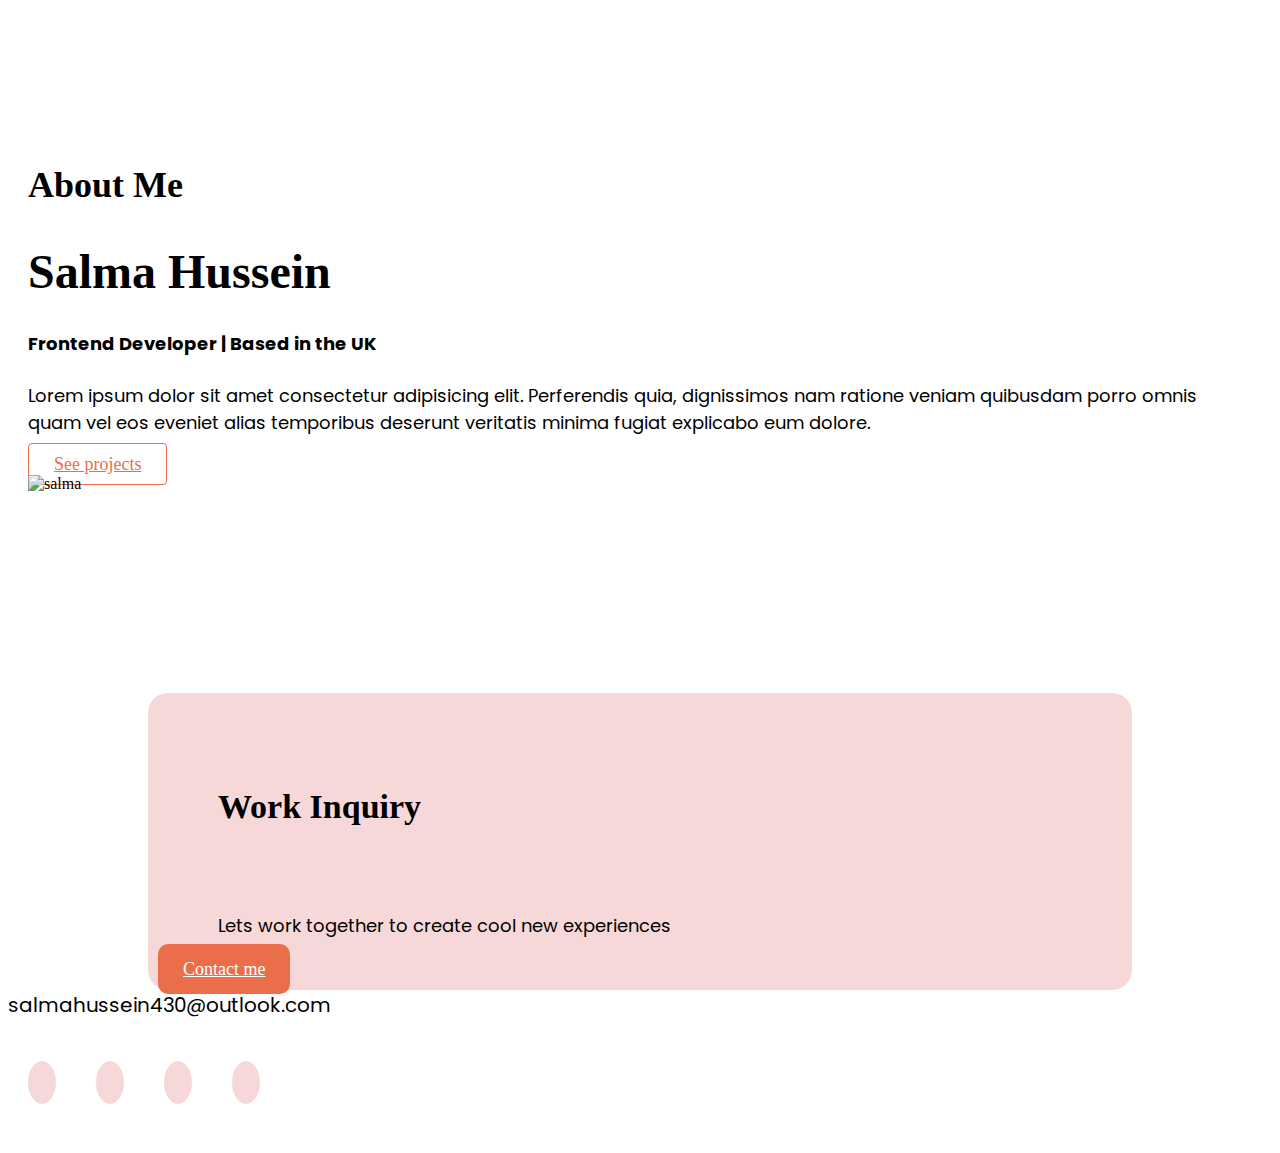
==== about.html @ bc068b46 "added image and styled about page" ====
<!DOCTYPE html>
<html lang="en">
  <head>
    <meta charset="UTF-8" />
    <meta http-equiv="X-UA-Compatible" content="IE=edge" />
    <meta name="viewport" content="width=device-width, initial-scale=1.0" />
    <meta
      name="description"
      content="Skills aquired while learning code under SheCodes workshops"
    />
    <link
      href="https://cdn.jsdelivr.net/npm/bootstrap@5.1.3/dist/css/bootstrap.min.css"
      rel="stylesheet"
      integrity="sha384-1BmE4kWBq78iYhFldvKuhfTAU6auU8tT94WrHftjDbrCEXSU1oBoqyl2QvZ6jIW3"
      crossorigin="anonymous"
    />
    <link rel="preconnect" href="https://fonts.googleapis.com" />
    <link rel="preconnect" href="https://fonts.gstatic.com" crossorigin />
    <link
      href="https://fonts.googleapis.com/css2?family=Montserrat:wght@400;700&family=Poppins&display=swap"
      rel="stylesheet"
    />
    <script
      src="https://kit.fontawesome.com/1a847a7ffa.js"
      crossorigin="anonymous"
    ></script>
    <link rel="stylesheet" href="/styles/app.css" />
    <title>About me</title>
  </head>
  <body>
    <div class="container about-me">
      <div class="row">
        <div class="col-md-6">
          <div class="about-section">
          <h3 class="about-header">About Me</h3>
          <h1 class="mt-3 name">Salma Hussein</h1>
          <h2 class="subheader ">Frontend Developer | Based in the UK</h2>
          <p class="about-me-para">
            Lorem ipsum dolor sit amet consectetur adipisicing elit. Perferendis
            quia, dignissimos nam ratione veniam quibusdam porro omnis quam vel
            eos eveniet alias temporibus deserunt veritatis minima fugiat
            explicabo eum dolore.
          </p></div>
          <a href="/work.html" class="btn btn-branding mt-5 about-project"
            >See projects</a
          >
        </div>

        <div class="col-md-6">
          <img
            src="/images/photo.png"
            alt="salma"
            class="img-fluid rounded-3 mx-auto photo"
          />
        </div>
      </div>
    </div>
      <div class="content-box justify-content-between mb-5 d-none d-md-flex ">
      <div class="email-details">
        <h6 class="email">Work Inquiry</h6>
        <p class="text-muted contact-para">
          Lets work together to create cool new experiences
        </p>
      </div>
      <div>
        <a href="mailto:salmahussein430@outlook.com" class="btn btn-branding mt-5 mb-5 me-5 contact-button"">Contact me</a>
      </div>
    </div>

     <div class="container-footer">
           <footer>
         <div class="d-flex justify-content-center"> <a href="mailto:salmahussein430@outlook.com" class="email-link">salmahussein430@outlook.com</a></div>

          <div class="socials-links text-center text-decoration-none">
         <a href="#"><i class="fab fa-instagram"></i></a>
         <a href="#"><i class="fab fa-github"></i></a>
        <a href="#"> <i class="fab fa-twitter"></i></a>
        <a href="#"> <i class="fab fa-linkedin"></i></a>
      </div>

        </footer>
        </div>
  </body>
</html>
---- styles/app.css ----
:root {
  --heading-font: "Poppins", sans-serif;
  --nameheading-font: "Playfair Display", serif;
  --primary-color: #f7d8d8;
  --secondary-color: #eb6e4b;
}
.hero {
  background-color: #fcebeb;
  text-align: center;
  padding: 160px 0;
}
.hero p {
  font-size: 24px;
  font-family: var(--heading-font);
  font-weight: bold;
  line-height: 45px;
}
h1 {
  font-size: 64px;
  font-family: var(--nameheading-font);
  font-weight: bold;
  line-height: 60px;
}
h2 {
  font-size: 20px;
  font-family: var(--heading-font);
  line-height: 40px;
  margin-top: 20px;
}

.btn-branding {
  background-color: var(--secondary-color);
  color: white;
  border-radius: 4px;
  font-size: 18px;
  padding: 15px 25px 15px 25px;
}
.btn-branding:hover {
  background-color: white;
  color: var(--secondary-color);
  border: 1px solid var(--secondary-color);
}

.text-center {
  font-family: var(--heading-font);
  font-size: 14px;
  padding: 50px 0;
  font-weight: normal;
}

.project-heading {
  font-family: var(--nameheading-font);
  font-weight: 700;
  font-size: 40px;
}

.btn-project {
  font-size: 18px;
  background-color: white;
  color: var(--secondary-color);
  border: 1px solid var(--secondary-color);
  border-radius: 4px;
  padding: 10px 25px 10px 25px;
}
.btn-project:hover {
  background-color: var(--secondary-color);
  color: white;
}

.email-link {
  text-decoration: none;
  color: black;
  font-size: 20px;
  font-family: var(--heading-font);
}
.email-link:hover {
  color: var(--secondary-color);
}

p {
  font-family: var(--heading-font);
  font-size: 18px;
  font-weight: normal;
}

h5 {
  font-size: 48px;
  font-family: var(--nameheading-font);
  font-weight: bold;
  margin-top: 200px;
  margin-left: 140px;
}

.content-box {
  background-color: var(--primary-color);
  margin-left: 140px;
  margin-right: 140px;
  margin-top: 80px;
  border-radius: 20px;
  padding: 10px 10px;
}
.email-details {
  margin-left: 60px;
  margin-top: 30px;
  margin-bottom: 20px;
}

.email {
  font-size: 34px;
  font-family: var(--nameheading-font);
  font-weight: bold;
  line-height: 50px;
}
.contact-para {
  font-size: 18px;
  font-weight: normal;
}
.contact-button {
  border-radius: 10px;
}

.socials-links a {
  margin: 0 20px;
  color: var(--secondary-color);
  background: var(--primary-color);
  padding: 10px 14px;
  border-radius: 50%;
  font-size: 16px;
  transition: all 150ms ease-in-out;
}

.socials-links a:hover {
  color: white;
  background: var(--secondary-color);
}

.about-me {
  padding: 120px 20px;
}
.about-section {
  padding-right: 50px;
}
.about-header {
  font-size: 36px;
}
.name {
  font-size: 48px;
}

.subheader {
  font-size: 18px;
  margin-top: -10px;
}
.about-me-para {
  font-size: 18px;
}
.about-project {
  font-size: 18px;
  background-color: white;
  color: var(--secondary-color);
  border: 1px solid var(--secondary-color);
  border-radius: 4px;
  padding: 10px 25px 10px 25px;
}
.about-project:hover {
  background-color: var(--secondary-color);
  color: white;
}

.photo {
  width: 450px;
}
@media (max-width: 576px) {
  .hero p {
    font-size: 22px;
  }

  h1 {
    font-size: 52px;
    line-height: 1.5;
  }
  h2 {
    font-size: 16px;
    margin-top: 0;
  }
  .btn-project {
    display: block;
    text-align: center;
  }
  h4 {
    text-align: center;
  }
  h5 {
    font-size: 38px;
    margin-left: 40px;
  }
  .content-box {
    margin-left: 40px;
    margin-right: 40px;
    margin-top: 60px;
  }
  .email-details {
    margin-left: 30px;
    margin-top: 10px;
    margin-bottom: 10px;
  }

  .email {
    font-size: 24px;
    font-family: var(--nameheading-font);
    font-weight: bold;
    line-height: 50px;
  }
  .email-link {
    font-size: 16px;
  }
  .socials-link {
    font-size: 14px;
  }

  .contact-para {
    font-size: 14px;
  }

  a .contact-button {
    font-size: 18px;
    padding-left: 20px;
    padding-right: 20px;
    margin-left: 40px;
  }

  .about-me {
    text-align: center;
    padding: 0;
  }
  .about-header {
    font-size: 24px;
    padding-top: 30px;
  }
  .name {
    font-size: 32px;
  }
  .subheader {
    font-size: 14px;
  }
  .about-me-para {
    font-size: 14px;
  }
  .about-project {
    font-size: 14px;

    padding: 8px 16px 8px 16px;
  }
  .photo {
    margin-top: 30px;
    margin-bottom: 30px;
    width: 300px;
  }
}
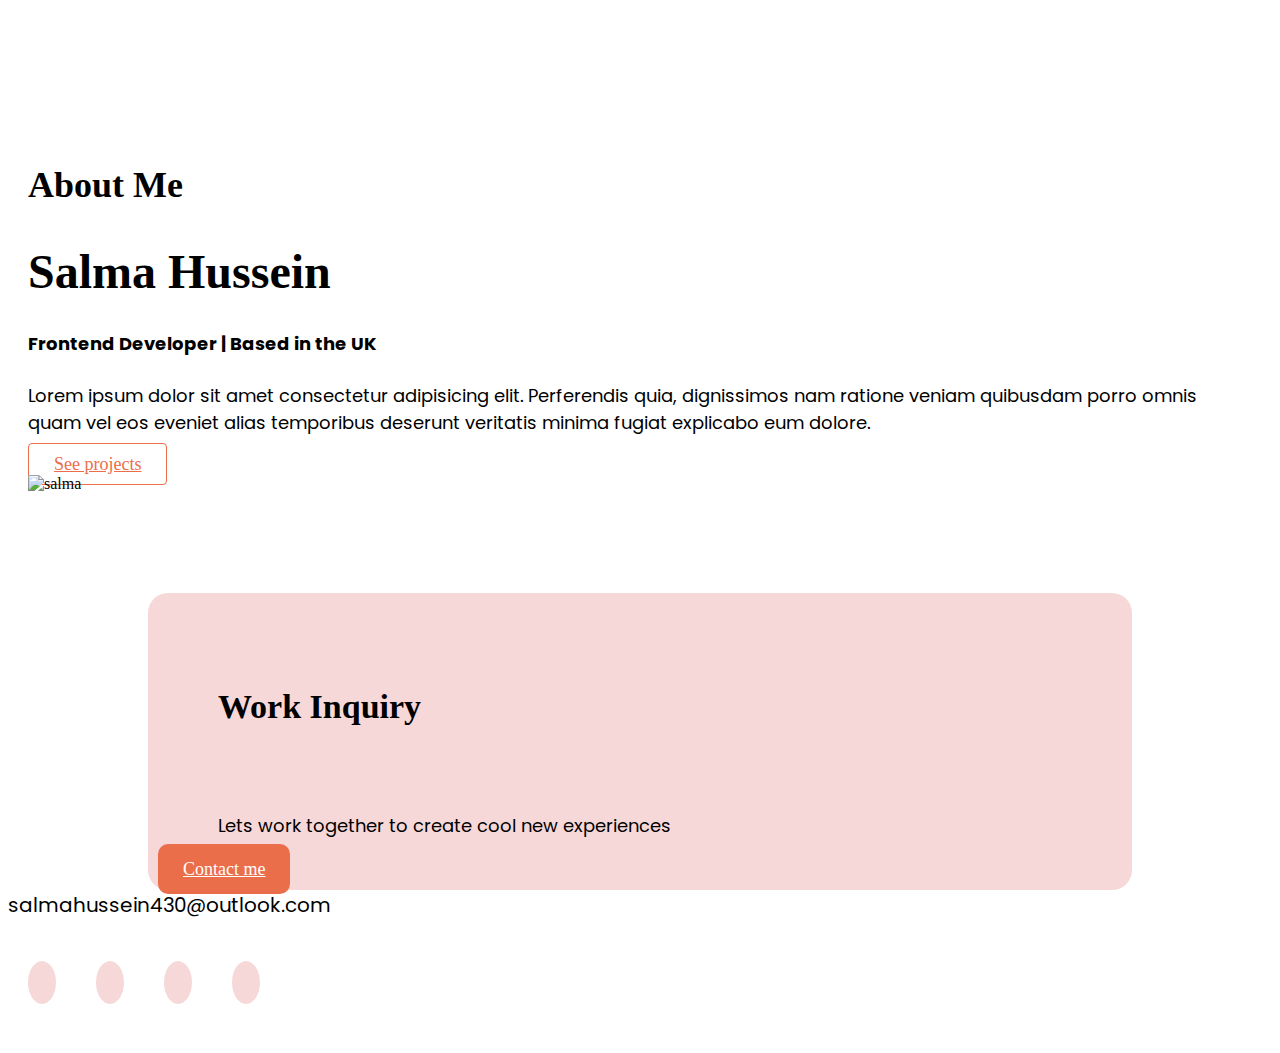
==== commit 1136d275: "adjusted some margins" ====
--- a/about.html
+++ b/about.html
@@ -55,7 +55,7 @@
         </div>
       </div>
     </div>
-      <div class="content-box justify-content-between mb-5 d-none d-md-flex ">
+      <div class="content-box justify-content-between mb-5 d-none d-md-flex about-content-box">
       <div class="email-details">
         <h6 class="email">Work Inquiry</h6>
         <p class="text-muted contact-para">
--- a/styles/app.css
+++ b/styles/app.css
@@ -170,6 +170,10 @@
 .photo {
   width: 450px;
 }
+
+.about-content-box {
+  margin-top: -20px;
+}
 @media (max-width: 576px) {
   .hero p {
     font-size: 22px;
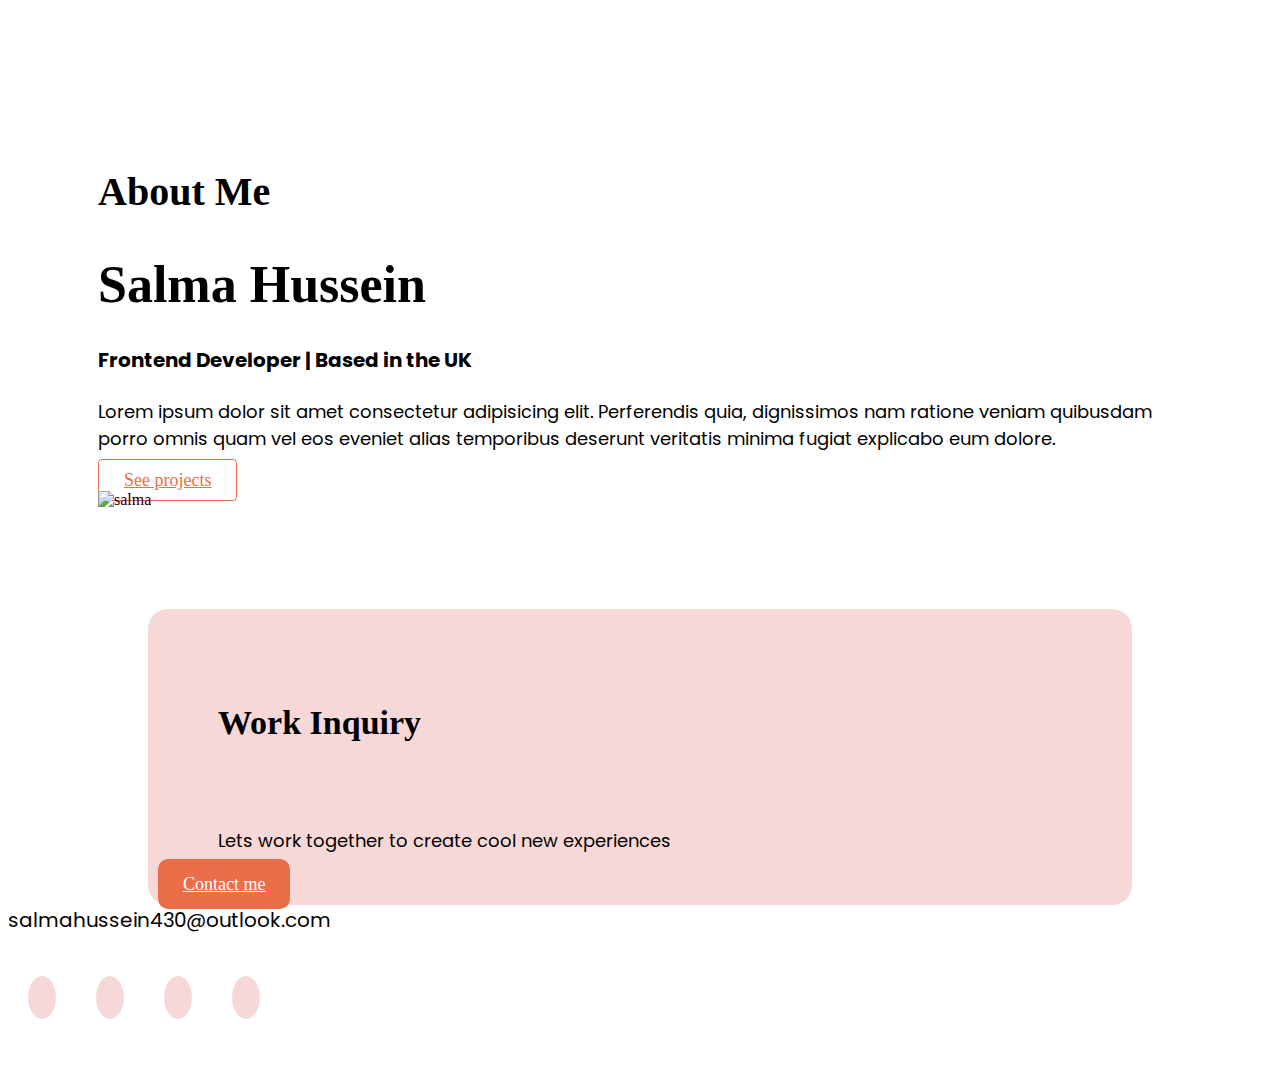
==== commit fd1683b2: "styled the contact page and about me page" ====
--- a/about.html
+++ b/about.html
@@ -34,14 +34,14 @@
           <div class="about-section">
           <h3 class="about-header">About Me</h3>
           <h1 class="mt-3 name">Salma Hussein</h1>
-          <h2 class="subheader ">Frontend Developer | Based in the UK</h2>
-          <p class="about-me-para">
+          <h2 class="subheader mt-3">Frontend Developer | Based in the UK</h2>
+          <p class="about-me-para text-muted">
             Lorem ipsum dolor sit amet consectetur adipisicing elit. Perferendis
             quia, dignissimos nam ratione veniam quibusdam porro omnis quam vel
             eos eveniet alias temporibus deserunt veritatis minima fugiat
             explicabo eum dolore.
           </p></div>
-          <a href="/work.html" class="btn btn-branding mt-5 about-project"
+          <a href="/work.html" class="btn btn-branding mt-4 about-project"
             >See projects</a
           >
         </div>
--- a/styles/app.css
+++ b/styles/app.css
@@ -8,6 +8,7 @@
   background-color: #fcebeb;
   text-align: center;
   padding: 160px 0;
+  margin: 50px 10px;
 }
 .hero p {
   font-size: 24px;
@@ -34,7 +35,9 @@
   border-radius: 4px;
   font-size: 18px;
   padding: 15px 25px 15px 25px;
-}
+  transition: all 150ms ease-in-out;
+}
+
 .btn-branding:hover {
   background-color: white;
   color: var(--secondary-color);
@@ -46,6 +49,9 @@
   font-size: 14px;
   padding: 50px 0;
   font-weight: normal;
+}
+.project-description {
+  padding: 40px 80px;
 }
 
 .project-heading {
@@ -54,6 +60,18 @@
   font-size: 40px;
 }
 
+.podcast-image {
+  width: 400px;
+  background-color: var(--primary-color);
+  padding: 20px 30px;
+}
+
+.weather-image {
+  width: 450px;
+  background-color: var(--primary-color);
+  padding: 20px 20px;
+}
+
 .btn-project {
   font-size: 18px;
   background-color: white;
@@ -61,7 +79,9 @@
   border: 1px solid var(--secondary-color);
   border-radius: 4px;
   padding: 10px 25px 10px 25px;
-}
+  transition: all 150ms ease-in-out;
+}
+
 .btn-project:hover {
   background-color: var(--secondary-color);
   color: white;
@@ -72,7 +92,9 @@
   color: black;
   font-size: 20px;
   font-family: var(--heading-font);
-}
+  transition: all 150ms ease-in-out;
+}
+
 .email-link:hover {
   color: var(--secondary-color);
 }
@@ -84,11 +106,11 @@
 }
 
 h5 {
-  font-size: 48px;
+  font-size: 55px;
   font-family: var(--nameheading-font);
   font-weight: bold;
-  margin-top: 200px;
-  margin-left: 140px;
+  margin-top: 60px;
+  padding-top: 50px;
 }
 
 .content-box {
@@ -117,6 +139,7 @@
 }
 .contact-button {
   border-radius: 10px;
+  transition: all 150ms ease-in-out;
 }
 
 .socials-links a {
@@ -135,20 +158,18 @@
 }
 
 .about-me {
-  padding: 120px 20px;
-}
-.about-section {
-  padding-right: 50px;
-}
+  padding: 120px 90px;
+}
+
 .about-header {
-  font-size: 36px;
+  font-size: 40px;
 }
 .name {
-  font-size: 48px;
+  font-size: 52px;
 }
 
 .subheader {
-  font-size: 18px;
+  font-size: 20px;
   margin-top: -10px;
 }
 .about-me-para {
@@ -168,13 +189,25 @@
 }
 
 .photo {
-  width: 450px;
+  width: 400px;
 }
 
 .about-content-box {
   margin-top: -20px;
 }
+
+.contact-hero {
+  background-color: var(--primary-color);
+  padding-left: 100px;
+  padding-right: 100px;
+  padding-bottom: 20px;
+  margin: 50px 10px;
+}
 @media (max-width: 576px) {
+  .hero {
+    margin: 80px 10px;
+    padding: 100px 0;
+  }
   .hero p {
     font-size: 22px;
   }
@@ -187,17 +220,33 @@
     font-size: 16px;
     margin-top: 0;
   }
+  .project-description {
+    margin-top: -80px;
+    padding: 20px;
+  }
+  .project-heading {
+    font-size: 36px;
+  }
+  .para {
+    font-size: 16px;
+  }
+  .btn-branding {
+    font-size: 16px;
+    padding: 10px 20px 10px 20px;
+  }
   .btn-project {
     display: block;
     text-align: center;
+    font-size: 16px;
   }
   h4 {
     text-align: center;
   }
   h5 {
-    font-size: 38px;
-    margin-left: 40px;
-  }
+    font-size: 28px;
+    margin-top: -20px;
+  }
+
   .content-box {
     margin-left: 40px;
     margin-right: 40px;
@@ -213,7 +262,6 @@
     font-size: 24px;
     font-family: var(--nameheading-font);
     font-weight: bold;
-    line-height: 50px;
   }
   .email-link {
     font-size: 16px;
@@ -235,20 +283,20 @@
 
   .about-me {
     text-align: center;
-    padding: 0;
+    padding: 0 10px;
   }
   .about-header {
-    font-size: 24px;
+    font-size: 28px;
     padding-top: 30px;
   }
   .name {
-    font-size: 32px;
+    font-size: 38px;
   }
   .subheader {
-    font-size: 14px;
+    font-size: 16px;
   }
   .about-me-para {
-    font-size: 14px;
+    font-size: 16px;
   }
   .about-project {
     font-size: 14px;
@@ -260,4 +308,12 @@
     margin-bottom: 30px;
     width: 300px;
   }
-}
+
+  .contact-hero {
+    background-color: var(--primary-color);
+    text-align: center;
+    margin: 80px 30px;
+    padding-left: 50px;
+    padding-right: 50px;
+  }
+}
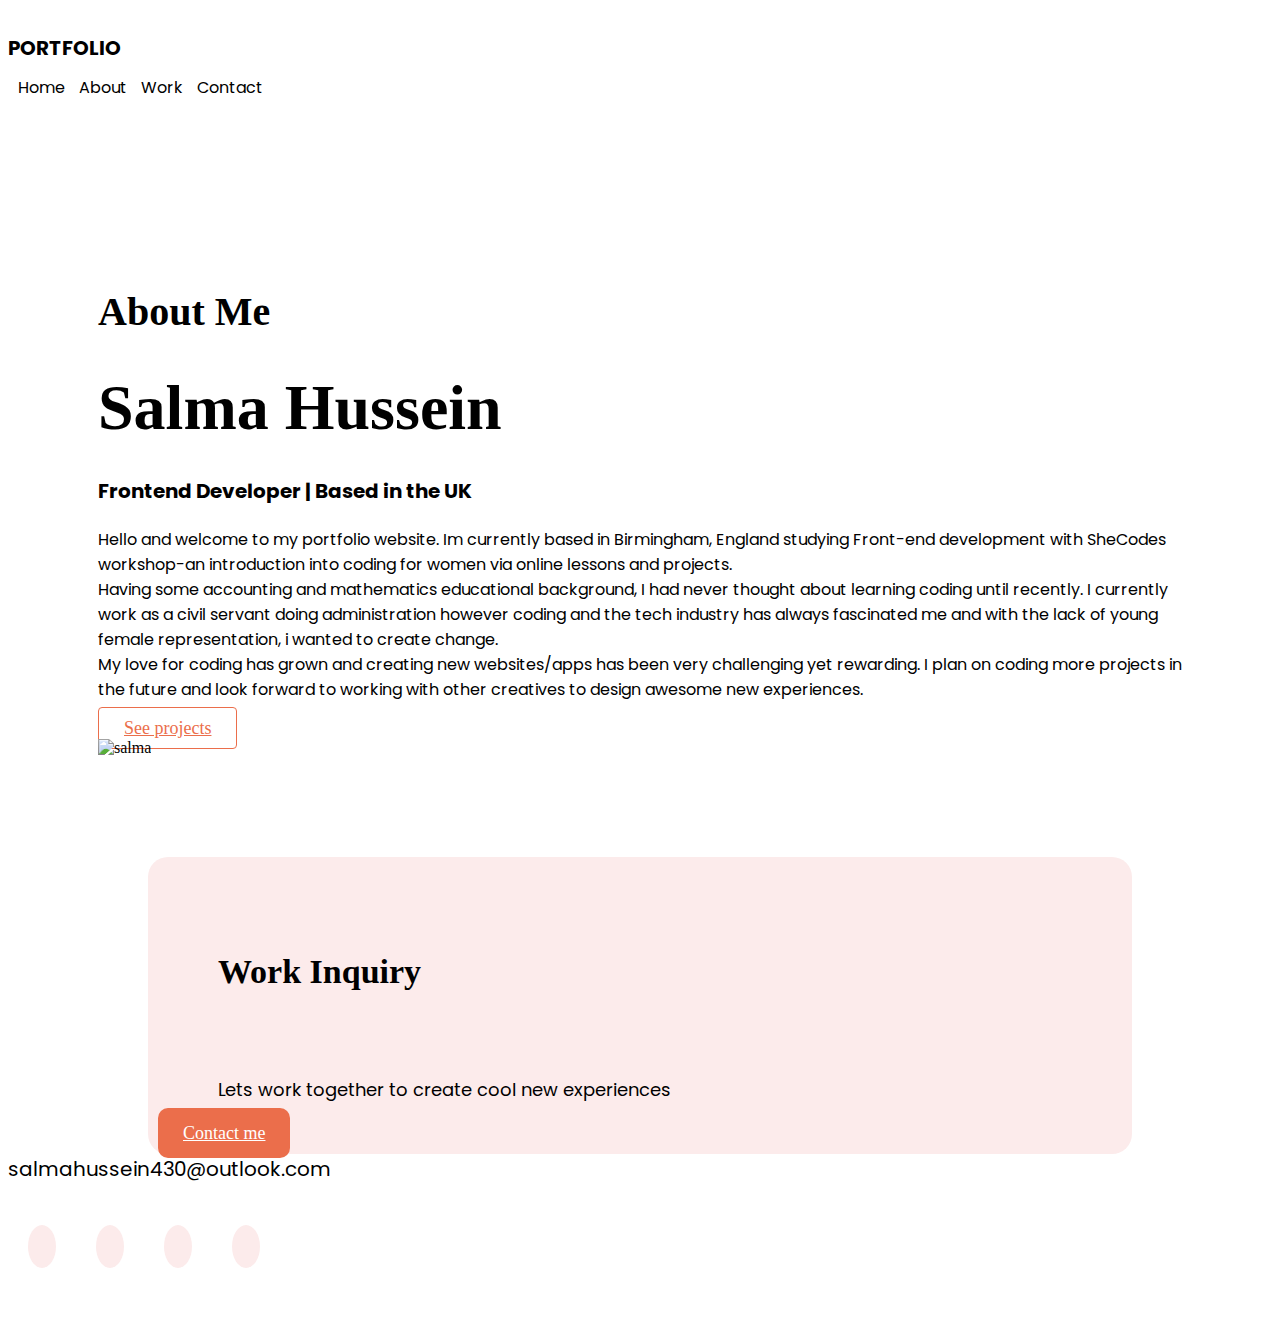
==== commit 6bb577e8: "created a header and added links where necessary. Added SEO" ====
--- a/about.html
+++ b/about.html
@@ -6,7 +6,7 @@
     <meta name="viewport" content="width=device-width, initial-scale=1.0" />
     <meta
       name="description"
-      content="Skills aquired while learning code under SheCodes workshops"
+      content="Hello and welcome to my portfolio website."
     />
     <link
       href="https://cdn.jsdelivr.net/npm/bootstrap@5.1.3/dist/css/bootstrap.min.css"
@@ -17,7 +17,7 @@
     <link rel="preconnect" href="https://fonts.googleapis.com" />
     <link rel="preconnect" href="https://fonts.gstatic.com" crossorigin />
     <link
-      href="https://fonts.googleapis.com/css2?family=Montserrat:wght@400;700&family=Poppins&display=swap"
+      href="https://fonts.googleapis.com/css2?family=Montserrat:wght@400;700&family=Poppins:wght@400;700&display=swap"
       rel="stylesheet"
     />
     <script
@@ -28,18 +28,43 @@
     <title>About me</title>
   </head>
   <body>
-    <div class="container about-me">
+    <div class="container">
+          <nav class="d-flex justify-content-between">
+          <h2 class="logo">PORTFOLIO</h2>
+          <ul>
+            <li>
+              <a href="/">  Home</a>
+            
+            </li>
+            <li>
+              <a href="/about.html">About</a>
+              
+            </li>
+            <li>
+              <a href="/work.html">Work</a>
+              
+            </li>
+            <li>
+              <a href="/contact.html">Contact</a>
+              
+            </li>
+          </ul>
+          </nav>
+
+        </div>
+    <div class="container content">
       <div class="row">
         <div class="col-md-6">
-          <div class="about-section">
+          <div class="content-section">
           <h3 class="about-header">About Me</h3>
-          <h1 class="mt-3 name">Salma Hussein</h1>
+          <h1 class="mt-3 content-header">Salma Hussein</h1>
           <h2 class="subheader mt-3">Frontend Developer | Based in the UK</h2>
           <p class="about-me-para text-muted">
-            Lorem ipsum dolor sit amet consectetur adipisicing elit. Perferendis
-            quia, dignissimos nam ratione veniam quibusdam porro omnis quam vel
-            eos eveniet alias temporibus deserunt veritatis minima fugiat
-            explicabo eum dolore.
+            Hello and welcome to my portfolio website. Im currently based in Birmingham, England studying Front-end development with SheCodes workshop-an introduction into coding for women via online lessons and projects.
+            <br>
+            Having some accounting and mathematics educational background, I had never thought about learning coding until recently. I currently work as a civil servant doing administration however coding and the tech industry has always fascinated me and with the lack of young female representation, i wanted to create change. 
+            <br>
+            My love for coding has grown and creating new websites/apps has been very challenging yet rewarding. I plan on coding more projects in the future and look forward to working with other creatives to design awesome new experiences. 
           </p></div>
           <a href="/work.html" class="btn btn-branding mt-4 about-project"
             >See projects</a
@@ -72,10 +97,10 @@
          <div class="d-flex justify-content-center"> <a href="mailto:salmahussein430@outlook.com" class="email-link">salmahussein430@outlook.com</a></div>
 
           <div class="socials-links text-center text-decoration-none">
-         <a href="#"><i class="fab fa-instagram"></i></a>
-         <a href="#"><i class="fab fa-github"></i></a>
-        <a href="#"> <i class="fab fa-twitter"></i></a>
-        <a href="#"> <i class="fab fa-linkedin"></i></a>
+         <a href="https://www.instagram.com/amaal.hx/" target="_blank"><i class="fab fa-instagram"></i></a>
+         <a href="https://github.com/Salmahussein430" target="_blank"><i class="fab fa-github"></i></a>
+        <a href="https://twitter.com/SalmaHu93738185"> <i class="fab fa-twitter" target="_blank"></i></a>
+        <a href="https://www.linkedin.com/in/salma-hussein-57a458132/" target="_blank"> <i class="fab fa-linkedin"></i></a>
       </div>
 
         </footer>
--- a/styles/app.css
+++ b/styles/app.css
@@ -1,14 +1,14 @@
 :root {
   --heading-font: "Poppins", sans-serif;
   --nameheading-font: "Playfair Display", serif;
-  --primary-color: #f7d8d8;
+  --primary-color: #fcebeb;
   --secondary-color: #eb6e4b;
 }
+
 .hero {
   background-color: #fcebeb;
   text-align: center;
   padding: 160px 0;
-  margin: 50px 10px;
 }
 .hero p {
   font-size: 24px;
@@ -51,7 +51,7 @@
   font-weight: normal;
 }
 .project-description {
-  padding: 40px 80px;
+  padding: 0 50px;
 }
 
 .project-heading {
@@ -63,13 +63,13 @@
 .podcast-image {
   width: 400px;
   background-color: var(--primary-color);
-  padding: 20px 30px;
+  padding: 15px 50px;
 }
 
 .weather-image {
   width: 450px;
   background-color: var(--primary-color);
-  padding: 20px 20px;
+  padding: 50px 15px;
 }
 
 .btn-project {
@@ -109,7 +109,7 @@
   font-size: 55px;
   font-family: var(--nameheading-font);
   font-weight: bold;
-  margin-top: 60px;
+  margin-top: 10px;
   padding-top: 50px;
 }
 
@@ -157,7 +157,7 @@
   background: var(--secondary-color);
 }
 
-.about-me {
+.content {
   padding: 120px 90px;
 }
 
@@ -173,7 +173,7 @@
   margin-top: -10px;
 }
 .about-me-para {
-  font-size: 18px;
+  font-size: 16px;
 }
 .about-project {
   font-size: 18px;
@@ -189,7 +189,7 @@
 }
 
 .photo {
-  width: 400px;
+  width: 500px;
 }
 
 .about-content-box {
@@ -201,11 +201,81 @@
   padding-left: 100px;
   padding-right: 100px;
   padding-bottom: 20px;
-  margin: 50px 10px;
+  margin: 10px 50px;
+}
+
+.content h6 {
+  font-size: 20px;
+  font-weight: bold;
+  font-family: var(--heading-font);
+  text-align: center;
+  margin-top: 20px;
+}
+.content p {
+  font-size: 16px;
+  font-weight: normal;
+  font-family: var(--heading-font);
+}
+
+.tools {
+  text-align: center;
+}
+
+.podcast {
+  width: 600px;
+  background-color: var(--primary-color);
+  padding: 15px 50px;
+  margin-top: 50px;
+}
+.weather {
+  width: 600px;
+  background-color: var(--primary-color);
+  padding: 40px 15px;
+  margin-top: 50px;
+}
+.portfolio {
+  width: 600px;
+  background-color: var(--primary-color);
+  padding: 55px 15px;
+  margin-top: 50px;
+}
+nav {
+  padding: 20px 0;
+}
+
+nav .logo {
+  font-weight: bold;
+  margin: 0;
+}
+nav ul {
+  padding: 0;
+  margin: 0;
+}
+
+nav li {
+  display: inline;
+  list-style: none;
+  font-family: var(--heading-font);
+  line-height: 40px;
+  margin-left: 10px;
+}
+
+nav a {
+  text-decoration: none;
+  color: black;
+  font-size: 16px;
+  transition: all 150ms ease-in-out;
+}
+
+nav a:hover {
+  color: var(--secondary-color);
+}
+
+nav li:active a {
+  color: var(--secondary-color);
 }
 @media (max-width: 576px) {
   .hero {
-    margin: 80px 10px;
     padding: 100px 0;
   }
   .hero p {
@@ -281,15 +351,16 @@
     margin-left: 40px;
   }
 
-  .about-me {
+  .content {
     text-align: center;
     padding: 0 10px;
   }
+
   .about-header {
     font-size: 28px;
     padding-top: 30px;
   }
-  .name {
+  .content-header {
     font-size: 38px;
   }
   .subheader {
@@ -316,4 +387,29 @@
     padding-left: 50px;
     padding-right: 50px;
   }
-}
+  .podcast {
+    width: 400px;
+    background-color: var(--primary-color);
+    padding: 15px 80px;
+    margin-top: 50px;
+  }
+  .weather {
+    width: 400px;
+    background-color: var(--primary-color);
+    padding: 55px 15px;
+    margin-top: 50px;
+  }
+  .portfolio {
+    width: 400px;
+    background-color: var(--primary-color);
+    padding: 55px 15px;
+    margin-top: 50px;
+  }
+
+  .view-button {
+    margin-top: -20px;
+  }
+  .view-button-last {
+    margin-bottom: 50px;
+  }
+}
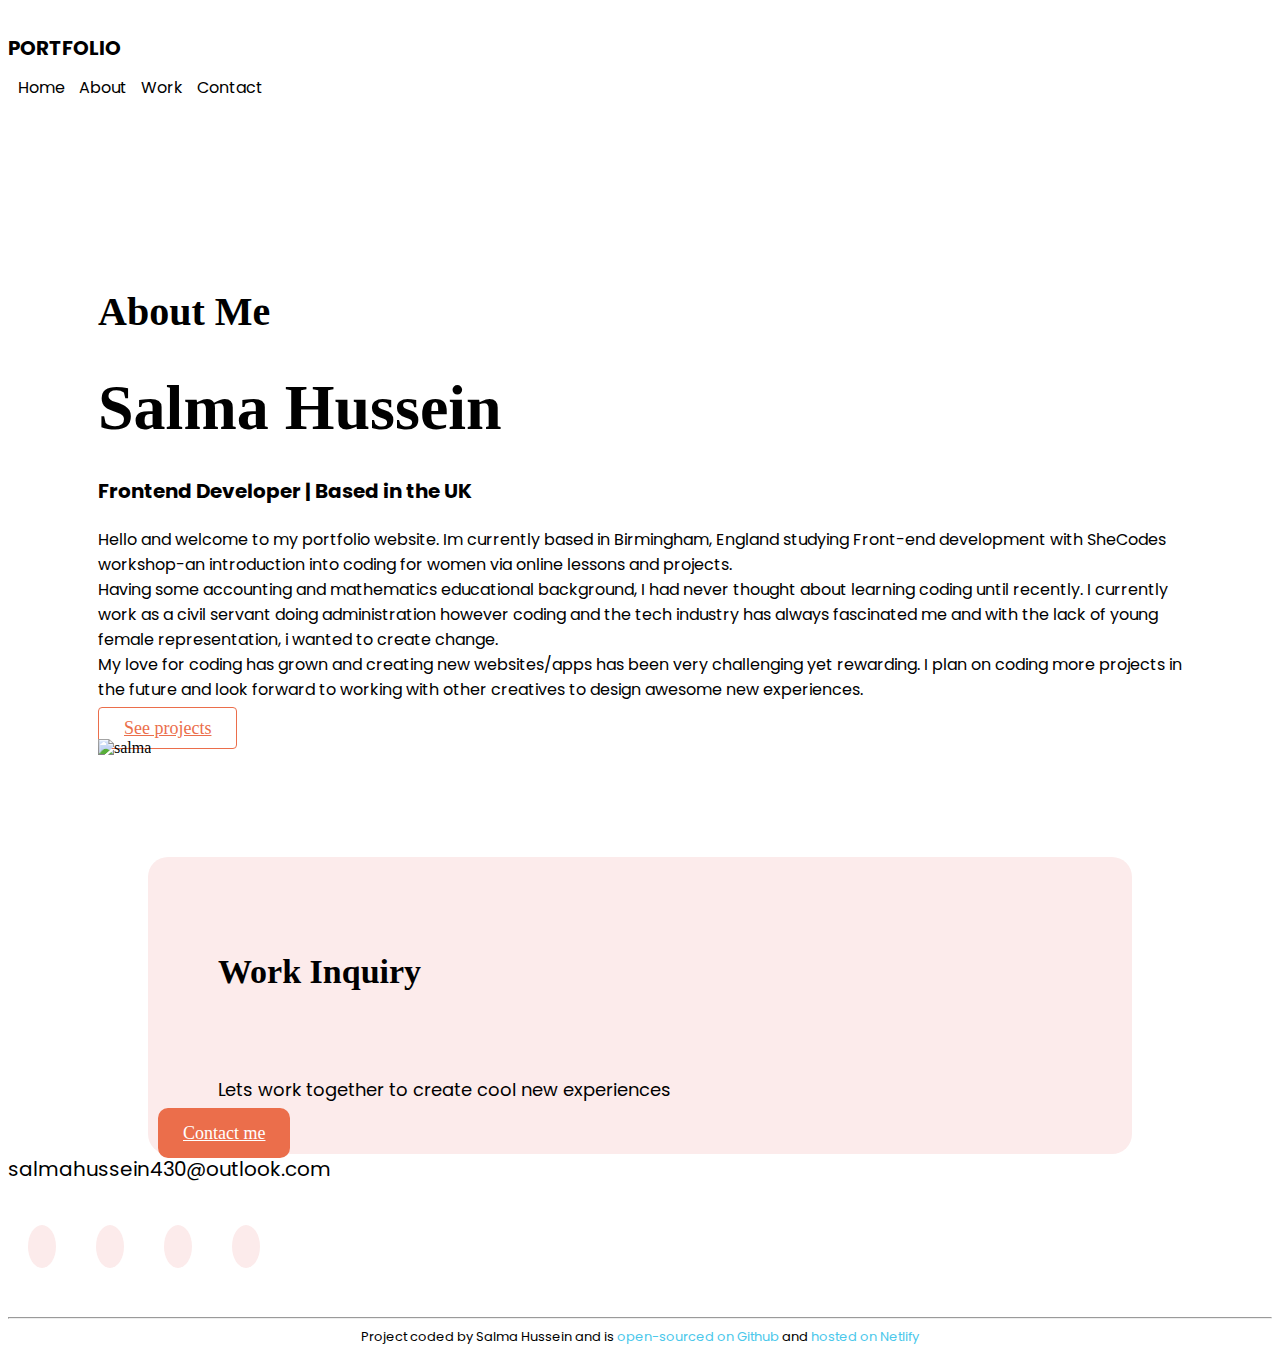
==== commit 137f40dd: "added footer" ====
--- a/about.html
+++ b/about.html
@@ -105,5 +105,16 @@
 
         </footer>
         </div>
+         <hr />
+          <footer class="coding text-muted">
+           Project coded by Salma Hussein and is
+            <a href="https://github.com/Salmahussein430"target="_blank"
+              >open-sourced on Github</a
+            >
+            and
+            <a href="https://nostalgic-clarke-38bc89.netlify.app"target="_blank"
+              >hosted on Netlify</a
+            >
+          </footer>
   </body>
 </html>
--- a/styles/app.css
+++ b/styles/app.css
@@ -274,6 +274,24 @@
 nav li:active a {
   color: var(--secondary-color);
 }
+
+.coding {
+  font-size: 13px;
+  font-family: var(--heading-font);
+  text-align: center;
+  margin-bottom: 20px;
+}
+
+.coding a {
+  text-decoration: none;
+  color: #4bc8eb;
+}
+
+.coding a:hover {
+  text-decoration: underline;
+  color: #4bc8eb;
+  cursor: pointer;
+}
 @media (max-width: 576px) {
   .hero {
     padding: 100px 0;
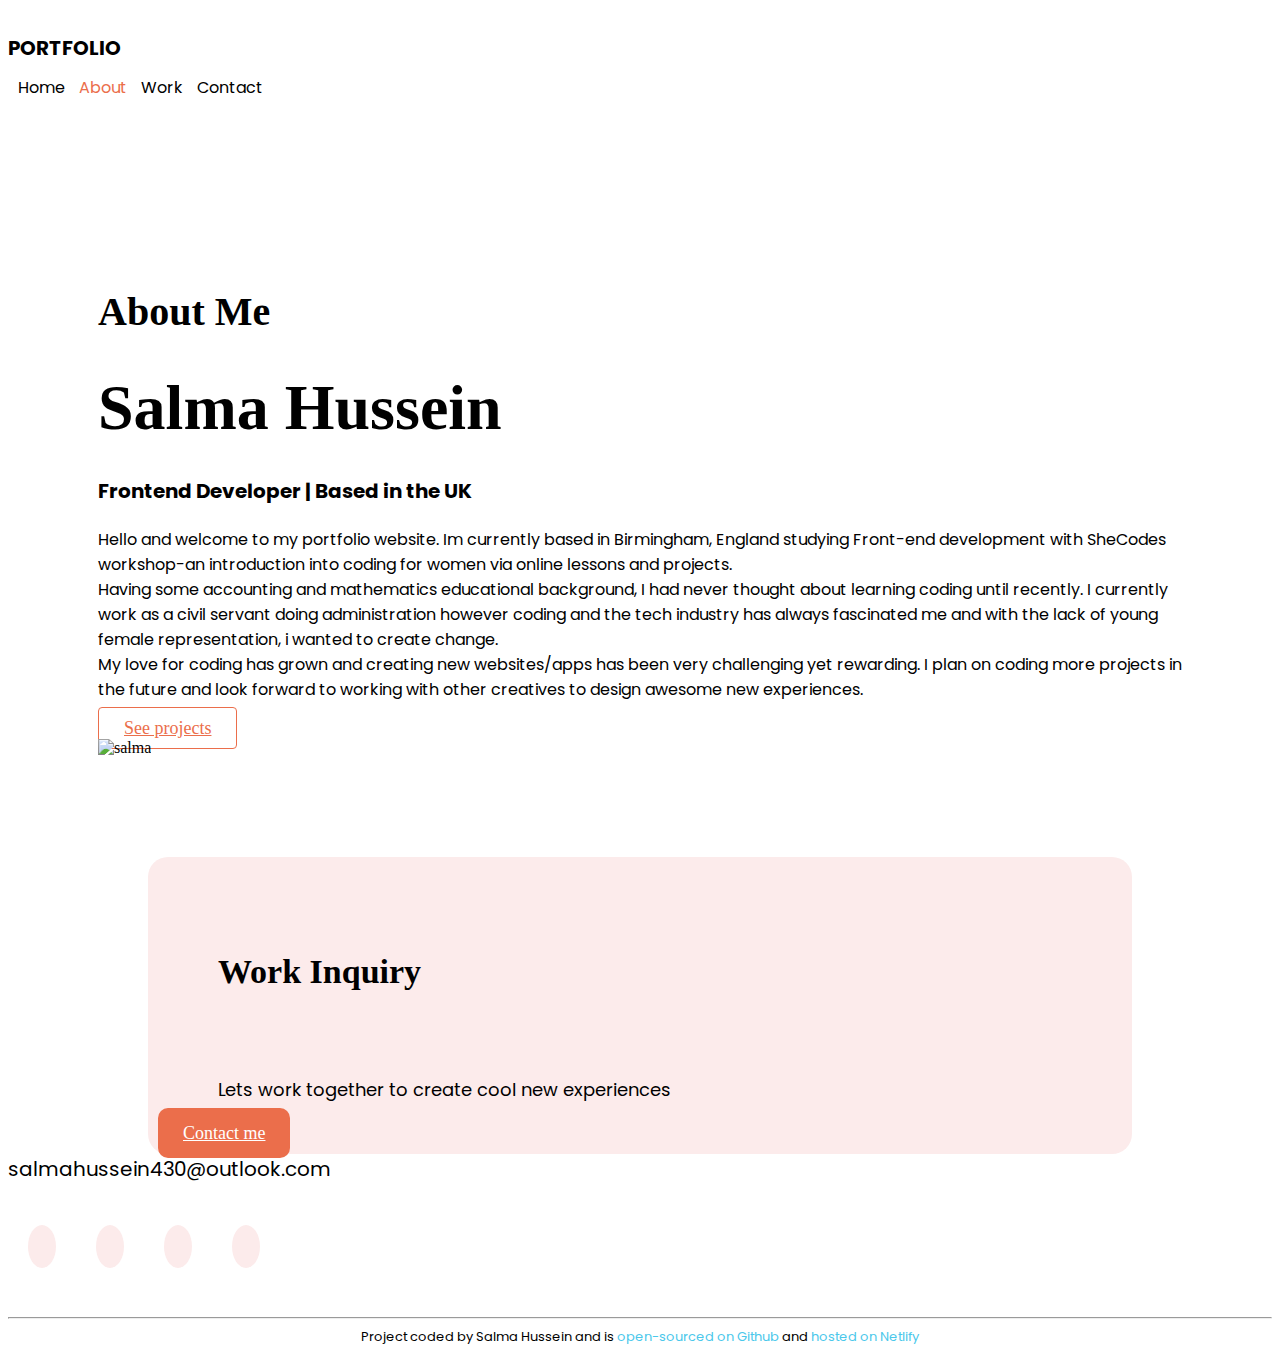
==== commit 68b26a3a: "added color to active link and aligned buttons" ====
--- a/about.html
+++ b/about.html
@@ -36,7 +36,7 @@
               <a href="/">  Home</a>
             
             </li>
-            <li>
+            <li class="active">
               <a href="/about.html">About</a>
               
             </li>
--- a/styles/app.css
+++ b/styles/app.css
@@ -239,6 +239,13 @@
   padding: 55px 15px;
   margin-top: 50px;
 }
+
+.col-md-4 {
+  display: flex;
+  flex-direction: column;
+  justify-content: center;
+  align-items: center;
+}
 nav {
   padding: 20px 0;
 }
@@ -271,7 +278,7 @@
   color: var(--secondary-color);
 }
 
-nav li:active a {
+nav li.active a {
   color: var(--secondary-color);
 }
 
